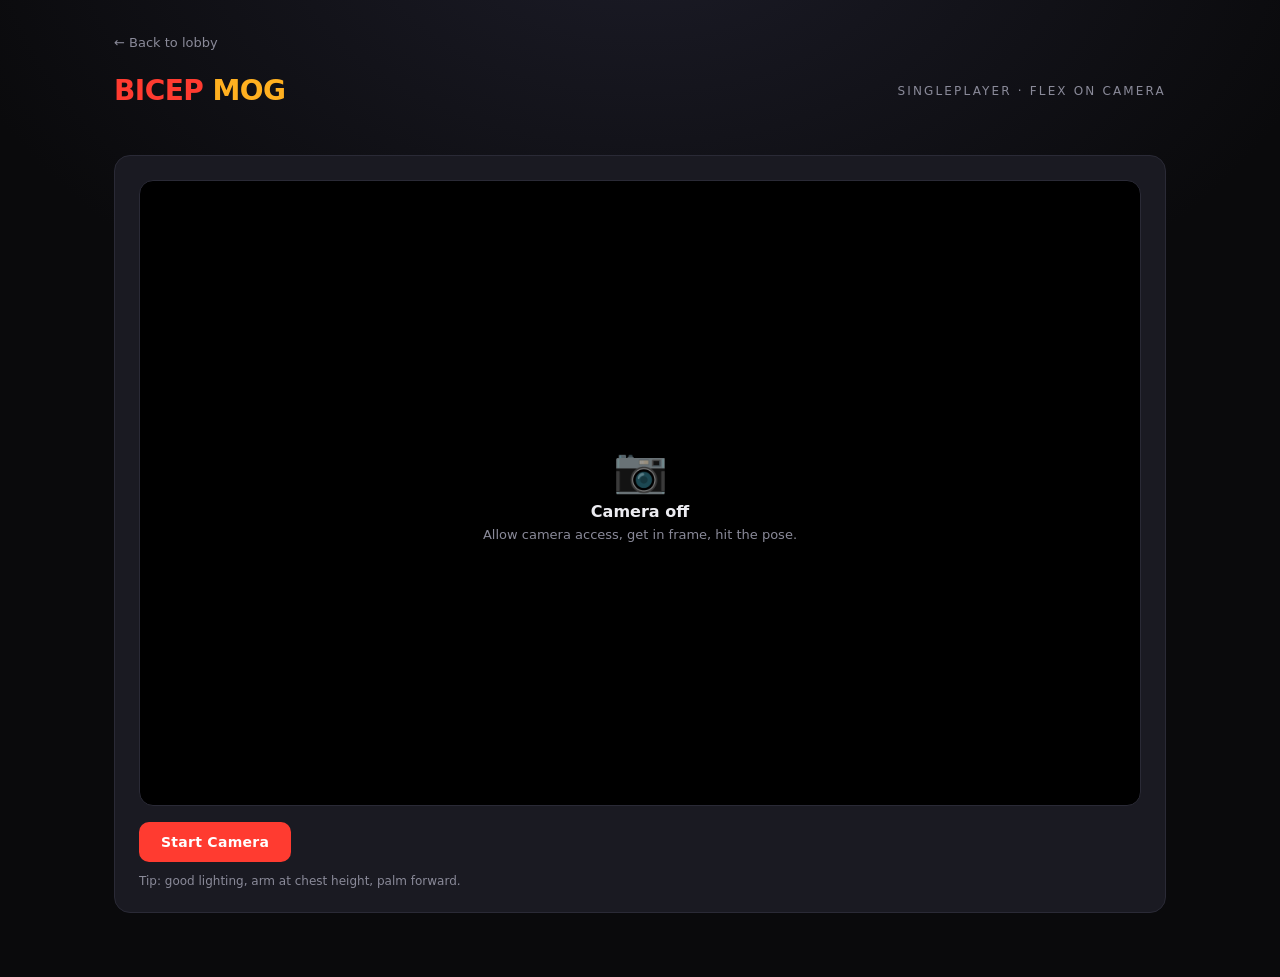
==== singleplayer.html @ be96211e "Initial commit: Bicep Mog-Off static site Lobby with singleplayer/multiplayer modes. Singleplayer ca" ====
<!DOCTYPE html>
<html lang="en">
<head>
<meta charset="UTF-8" />
<meta name="viewport" content="width=device-width, initial-scale=1.0" />
<title>Bicep Mog — Singleplayer</title>
<link rel="stylesheet" href="styles.css" />
</head>
<body>
<div class="wrap">
  <a class="back" href="index.html">← Back to lobby</a>

  <header class="brand">
    <h1><span class="accent">BICEP</span> <span class="gold">MOG</span></h1>
    <span class="tag">Singleplayer · Flex On Camera</span>
  </header>

  <div class="panel">
    <div class="cam-stage" id="camStage">
      <video id="video" autoplay playsinline muted></video>
      <div class="cam-overlay" id="camOverlay">
        <div class="cam-icon">📷</div>
        <strong>Camera off</strong>
        <p>Allow camera access, get in frame, hit the pose.</p>
      </div>
      <div class="cam-hud" id="camHud" style="display:none">
        <div class="rec-dot"></div>
        <span>LIVE</span>
      </div>
      <div class="countdown" id="countdown" style="display:none">3</div>
    </div>

    <div class="actions">
      <button class="btn" id="startCam">Start Camera</button>
      <button class="btn" id="captureBtn" style="display:none">Capture & Rate</button>
      <button class="btn ghost" id="flipBtn" style="display:none">Flip Camera</button>
      <button class="btn ghost" id="resetBtn" style="display:none">Retake</button>
    </div>
    <p class="hint" id="hint">Tip: good lighting, arm at chest height, palm forward.</p>
  </div>

  <div class="analysis" id="analysis" style="display:none">
    <div class="canvas-wrap">
      <canvas id="canvas"></canvas>
    </div>
    <div class="rating-card" id="ratingCard">
      <div class="rating-label">Verdict</div>
      <div class="rating-value" id="ratingValue">—</div>
      <div class="scale" id="scaleBars"></div>
      <div class="scale-labels" id="scaleLabels"></div>
      <ul class="points-list" id="pointsList"></ul>
    </div>
  </div>
</div>

<script src="singleplayer.js"></script>
</body>
</html>
---- styles.css ----
:root {
  --bg: #0a0a0c;
  --bg-2: #131318;
  --panel: #1a1a22;
  --panel-2: #20202a;
  --border: #2a2a36;
  --text: #ececf1;
  --muted: #8a8a99;
  --accent: #ff3b30;
  --accent-2: #ffb020;
  --good: #34d058;
  --shadow: 0 10px 40px rgba(0,0,0,0.5);
}

* { box-sizing: border-box; }

html, body {
  margin: 0;
  padding: 0;
  background: radial-gradient(1200px 800px at 50% -10%, #1c1c28 0%, var(--bg) 60%);
  color: var(--text);
  font-family: 'Inter', -apple-system, BlinkMacSystemFont, 'Segoe UI', system-ui, sans-serif;
  min-height: 100vh;
  -webkit-font-smoothing: antialiased;
}

.wrap {
  max-width: 1100px;
  margin: 0 auto;
  padding: 32px 24px 64px;
}

.brand {
  display: flex;
  align-items: center;
  justify-content: space-between;
  margin-bottom: 48px;
}

.brand h1 {
  font-size: 28px;
  margin: 0;
  letter-spacing: -0.02em;
  font-weight: 800;
}

.brand h1 .accent { color: var(--accent); }
.brand h1 .gold { color: var(--accent-2); }

.brand .tag {
  font-size: 12px;
  color: var(--muted);
  text-transform: uppercase;
  letter-spacing: 0.18em;
}

h2 {
  font-size: 40px;
  letter-spacing: -0.02em;
  margin: 0 0 8px;
  font-weight: 800;
}

.subtitle {
  color: var(--muted);
  margin-bottom: 36px;
  font-size: 15px;
}

.cards {
  display: grid;
  grid-template-columns: 1fr 1fr;
  gap: 20px;
}

@media (max-width: 720px) {
  .cards { grid-template-columns: 1fr; }
  h2 { font-size: 28px; }
}

.card {
  position: relative;
  background: linear-gradient(180deg, var(--panel) 0%, var(--panel-2) 100%);
  border: 1px solid var(--border);
  border-radius: 16px;
  padding: 28px;
  text-decoration: none;
  color: var(--text);
  transition: transform 0.18s ease, border-color 0.18s ease, box-shadow 0.18s ease;
  display: block;
  overflow: hidden;
}

.card:hover {
  transform: translateY(-3px);
  border-color: var(--accent);
  box-shadow: var(--shadow);
}

.card .pill {
  display: inline-block;
  font-size: 11px;
  letter-spacing: 0.16em;
  text-transform: uppercase;
  padding: 4px 10px;
  border-radius: 999px;
  background: rgba(255, 59, 48, 0.12);
  color: var(--accent);
  margin-bottom: 14px;
  border: 1px solid rgba(255, 59, 48, 0.25);
}

.card.beta .pill {
  background: rgba(255, 176, 32, 0.12);
  color: var(--accent-2);
  border-color: rgba(255, 176, 32, 0.25);
}

.card h3 {
  font-size: 24px;
  margin: 0 0 8px;
  font-weight: 700;
}

.card p {
  margin: 0;
  color: var(--muted);
  font-size: 14px;
  line-height: 1.5;
}

.card .arrow {
  margin-top: 18px;
  font-size: 13px;
  color: var(--accent);
  font-weight: 600;
}

.back {
  display: inline-flex;
  align-items: center;
  gap: 6px;
  color: var(--muted);
  text-decoration: none;
  font-size: 13px;
  margin-bottom: 24px;
}
.back:hover { color: var(--text); }

.panel {
  background: var(--panel);
  border: 1px solid var(--border);
  border-radius: 16px;
  padding: 24px;
}

.cam-stage {
  position: relative;
  width: 100%;
  aspect-ratio: 16 / 10;
  background: #000;
  border-radius: 14px;
  overflow: hidden;
  border: 1px solid var(--border);
  display: flex;
  align-items: center;
  justify-content: center;
}

.cam-stage video {
  position: absolute;
  inset: 0;
  width: 100%;
  height: 100%;
  object-fit: cover;
  transform: scaleX(-1);
  display: none;
}
.cam-stage.live video { display: block; }

.cam-overlay {
  position: relative;
  z-index: 2;
  text-align: center;
  padding: 24px;
  color: var(--muted);
}
.cam-overlay strong { color: var(--text); display: block; margin-top: 6px; font-size: 16px; }
.cam-overlay p { margin: 6px 0 0; font-size: 13px; }
.cam-overlay .cam-icon { font-size: 44px; opacity: 0.6; }
.cam-stage.live .cam-overlay { display: none; }
.cam-stage.error .cam-overlay strong { color: var(--accent); }

.cam-hud {
  position: absolute;
  top: 12px;
  left: 12px;
  z-index: 3;
  background: rgba(0,0,0,0.55);
  color: #fff;
  font-size: 11px;
  font-weight: 700;
  letter-spacing: 0.18em;
  padding: 5px 10px;
  border-radius: 999px;
  display: flex;
  align-items: center;
  gap: 6px;
}
.rec-dot {
  width: 8px; height: 8px; border-radius: 50%;
  background: var(--accent);
  animation: pulse 1.2s ease-in-out infinite;
}
@keyframes pulse {
  0%, 100% { opacity: 1; transform: scale(1); }
  50%      { opacity: 0.4; transform: scale(0.8); }
}

.countdown {
  position: absolute;
  inset: 0;
  z-index: 4;
  display: flex;
  align-items: center;
  justify-content: center;
  font-size: 180px;
  font-weight: 900;
  color: #fff;
  text-shadow: 0 4px 30px rgba(0,0,0,0.6);
  pointer-events: none;
}

.hint { color: var(--muted); font-size: 12px; margin: 12px 0 0; }

.btn {
  display: inline-block;
  background: var(--accent);
  color: white;
  border: none;
  padding: 12px 22px;
  border-radius: 10px;
  font-weight: 600;
  font-size: 14px;
  cursor: pointer;
  font-family: inherit;
  letter-spacing: 0.02em;
  transition: filter 0.15s, transform 0.1s;
}
.btn:hover { filter: brightness(1.1); }
.btn:active { transform: translateY(1px); }
.btn:disabled { opacity: 0.5; cursor: not-allowed; }

.btn.ghost {
  background: transparent;
  border: 1px solid var(--border);
  color: var(--text);
}

.analysis {
  display: grid;
  grid-template-columns: 1.3fr 1fr;
  gap: 20px;
  margin-top: 24px;
}

@media (max-width: 820px) { .analysis { grid-template-columns: 1fr; } }

.canvas-wrap {
  position: relative;
  background: #000;
  border-radius: 14px;
  overflow: hidden;
  border: 1px solid var(--border);
  min-height: 320px;
  display: flex;
  align-items: center;
  justify-content: center;
}

.canvas-wrap canvas { display: block; max-width: 100%; height: auto; }

.rating-card {
  background: var(--panel-2);
  border: 1px solid var(--border);
  border-radius: 14px;
  padding: 22px;
}

.rating-label {
  font-size: 12px;
  letter-spacing: 0.18em;
  text-transform: uppercase;
  color: var(--muted);
}

.rating-value {
  font-size: 56px;
  font-weight: 900;
  letter-spacing: -0.03em;
  margin: 4px 0 8px;
  background: linear-gradient(120deg, var(--accent), var(--accent-2));
  -webkit-background-clip: text;
  -webkit-text-fill-color: transparent;
  background-clip: text;
}

.rating-card.tier-sub3 .rating-value,
.rating-card.tier-sub5 .rating-value {
  background: linear-gradient(120deg, #6a6a78, #44444f);
  -webkit-background-clip: text;
  background-clip: text;
}

.scale {
  display: flex;
  gap: 4px;
  margin-top: 18px;
}
.scale .step {
  flex: 1;
  height: 8px;
  border-radius: 4px;
  background: #2a2a36;
}
.scale .step.on { background: linear-gradient(90deg, var(--accent), var(--accent-2)); }
.scale-labels {
  display: flex;
  gap: 4px;
  margin-top: 6px;
}
.scale-labels span {
  flex: 1;
  text-align: center;
  font-size: 9px;
  color: var(--muted);
  letter-spacing: 0.05em;
}
.scale-labels span.active { color: var(--accent-2); font-weight: 700; }

.points-list {
  margin-top: 18px;
  padding: 0;
  list-style: none;
}
.points-list li {
  display: flex;
  align-items: flex-start;
  gap: 10px;
  padding: 8px 0;
  border-top: 1px solid var(--border);
  font-size: 13px;
}
.points-list li:first-child { border-top: none; }
.points-list .num {
  background: var(--accent);
  color: white;
  width: 20px;
  height: 20px;
  border-radius: 50%;
  display: flex;
  align-items: center;
  justify-content: center;
  font-size: 11px;
  font-weight: 700;
  flex-shrink: 0;
  margin-top: 1px;
}
.points-list .label { font-weight: 600; }
.points-list .score { color: var(--muted); font-size: 12px; margin-top: 2px; }

.actions { margin-top: 16px; display: flex; gap: 8px; }

.empty-state {
  text-align: center;
  padding: 80px 20px;
  color: var(--muted);
}
.empty-state .icon {
  font-size: 64px;
  margin-bottom: 16px;
  opacity: 0.4;
}
.empty-state h3 { color: var(--text); margin: 0 0 8px; font-size: 22px; }
.empty-state p { font-size: 14px; max-width: 420px; margin: 0 auto; line-height: 1.6; }

.beta-badge {
  display: inline-block;
  background: var(--accent-2);
  color: #1a1a22;
  font-weight: 800;
  font-size: 11px;
  letter-spacing: 0.18em;
  padding: 4px 10px;
  border-radius: 4px;
  margin-bottom: 16px;
}
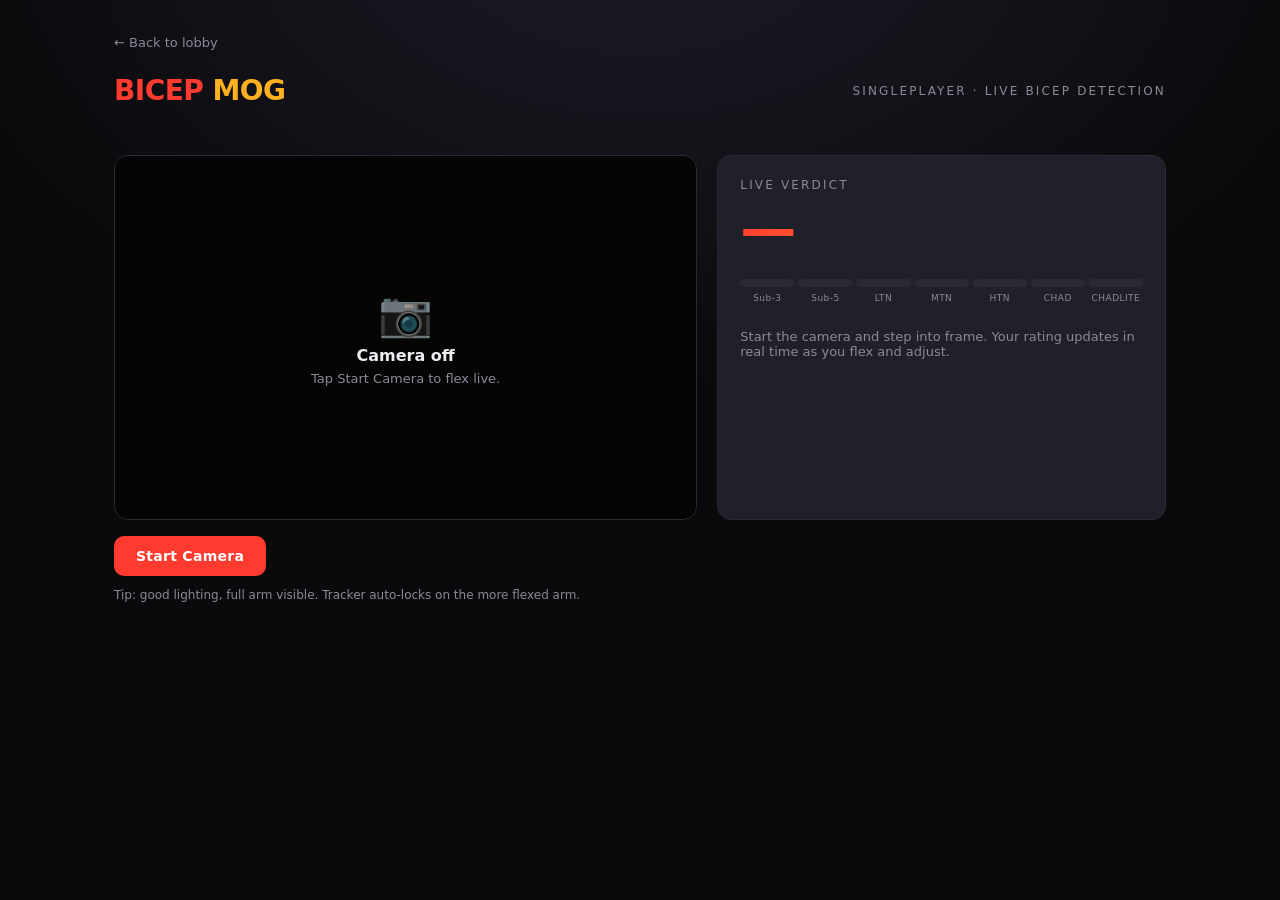
==== commit 91a92fbc: "Switch singleplayer to live continuous tracking Replaced capture/countdown flow with a real-time loo" ====
--- a/singleplayer.html
+++ b/singleplayer.html
@@ -12,45 +12,49 @@
 
   <header class="brand">
     <h1><span class="accent">BICEP</span> <span class="gold">MOG</span></h1>
-    <span class="tag">Singleplayer · Flex On Camera</span>
+    <span class="tag">Singleplayer · Live Bicep Detection</span>
   </header>
 
-  <div class="panel">
-    <div class="cam-stage" id="camStage">
+  <div class="analysis">
+    <div class="canvas-wrap" id="canvasWrap">
+      <canvas id="canvas"></canvas>
       <video id="video" autoplay playsinline muted></video>
-      <div class="cam-overlay" id="camOverlay">
+      <div class="canvas-msg" id="canvasMsg">
         <div class="cam-icon">📷</div>
         <strong>Camera off</strong>
-        <p>Allow camera access, get in frame, hit the pose.</p>
+        <p>Tap Start Camera to flex live.</p>
+      </div>
+      <div class="canvas-loading" id="canvasLoading" style="display:none">
+        <div class="spinner"></div>
+        <span id="loadingText">Loading pose model…</span>
       </div>
       <div class="cam-hud" id="camHud" style="display:none">
         <div class="rec-dot"></div>
         <span>LIVE</span>
       </div>
-      <div class="countdown" id="countdown" style="display:none">3</div>
     </div>
 
-    <div class="actions">
-      <button class="btn" id="startCam">Start Camera</button>
-      <button class="btn" id="captureBtn" style="display:none">Capture & Rate</button>
-      <button class="btn ghost" id="flipBtn" style="display:none">Flip Camera</button>
-      <button class="btn ghost" id="resetBtn" style="display:none">Retake</button>
-    </div>
-    <p class="hint" id="hint">Tip: good lighting, arm at chest height, palm forward.</p>
-  </div>
-
-  <div class="analysis" id="analysis" style="display:none">
-    <div class="canvas-wrap">
-      <canvas id="canvas"></canvas>
-    </div>
     <div class="rating-card" id="ratingCard">
-      <div class="rating-label">Verdict</div>
+      <div class="rating-label">Live Verdict</div>
       <div class="rating-value" id="ratingValue">—</div>
       <div class="scale" id="scaleBars"></div>
       <div class="scale-labels" id="scaleLabels"></div>
-      <ul class="points-list" id="pointsList"></ul>
+      <ul class="points-list" id="pointsList">
+        <li style="border-top:none">
+          <div style="flex:1; color:var(--muted); font-size:13px;">
+            Start the camera and step into frame. Your rating updates in real time as you flex and adjust.
+          </div>
+        </li>
+      </ul>
     </div>
   </div>
+
+  <div class="actions" style="margin-top: 16px;">
+    <button class="btn" id="startCam">Start Camera</button>
+    <button class="btn ghost" id="flipBtn" style="display:none">Flip Camera</button>
+    <button class="btn ghost" id="stopBtn" style="display:none">Stop</button>
+  </div>
+  <p class="hint" id="hint">Tip: good lighting, full arm visible. Tracker auto-locks on the more flexed arm.</p>
 </div>
 
 <script src="singleplayer.js"></script>
--- a/styles.css
+++ b/styles.css
@@ -272,13 +272,90 @@
   border-radius: 14px;
   overflow: hidden;
   border: 1px solid var(--border);
-  min-height: 320px;
-  display: flex;
-  align-items: center;
-  justify-content: center;
-}
-
-.canvas-wrap canvas { display: block; max-width: 100%; height: auto; }
+  aspect-ratio: 16 / 10;
+  display: flex;
+  align-items: center;
+  justify-content: center;
+}
+
+.canvas-wrap canvas {
+  display: block;
+  width: 100%;
+  height: 100%;
+  object-fit: contain;
+}
+
+.canvas-wrap video {
+  position: absolute;
+  width: 1px;
+  height: 1px;
+  opacity: 0;
+  pointer-events: none;
+}
+
+.canvas-msg {
+  position: absolute;
+  inset: 0;
+  display: flex;
+  flex-direction: column;
+  align-items: center;
+  justify-content: center;
+  text-align: center;
+  padding: 24px;
+  color: var(--muted);
+  background: rgba(10,10,12,0.55);
+  z-index: 3;
+  transition: opacity 0.2s;
+}
+.canvas-msg.hint-only {
+  background: linear-gradient(180deg, rgba(10,10,12,0) 60%, rgba(10,10,12,0.55) 100%);
+  justify-content: flex-end;
+  padding-bottom: 18px;
+}
+.canvas-msg strong { color: var(--text); display: block; margin-top: 6px; font-size: 16px; }
+.canvas-msg p { margin: 6px 0 0; font-size: 13px; }
+.canvas-msg .cam-icon { font-size: 44px; opacity: 0.6; }
+.canvas-wrap.tracking .canvas-msg { display: none; }
+
+.canvas-loading {
+  position: absolute;
+  inset: 0;
+  background: rgba(10, 10, 12, 0.7);
+  display: flex;
+  flex-direction: column;
+  align-items: center;
+  justify-content: center;
+  gap: 14px;
+  z-index: 5;
+  color: var(--text);
+  font-size: 13px;
+  letter-spacing: 0.05em;
+}
+
+.spinner {
+  width: 36px;
+  height: 36px;
+  border: 3px solid rgba(255,255,255,0.12);
+  border-top-color: var(--accent);
+  border-radius: 50%;
+  animation: spin 0.9s linear infinite;
+}
+@keyframes spin { to { transform: rotate(360deg); } }
+
+.error-state {
+  text-align: center;
+  padding: 18px 4px;
+  color: var(--muted);
+  font-size: 13px;
+  line-height: 1.6;
+}
+.error-state strong {
+  display: block;
+  color: var(--accent);
+  font-size: 15px;
+  margin-bottom: 6px;
+  letter-spacing: 0.02em;
+}
 
 .rating-card {
   background: var(--panel-2);
